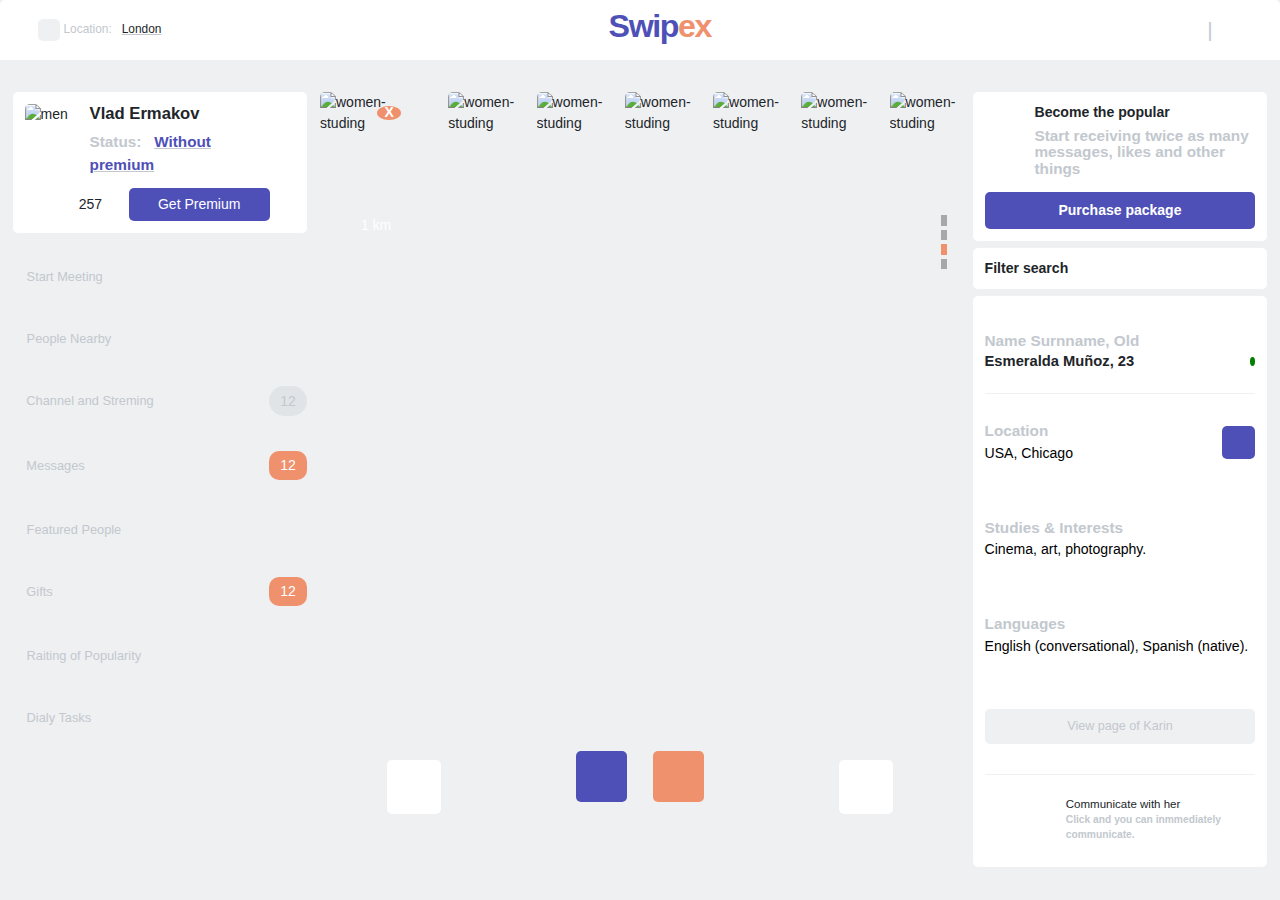
==== index.html @ b5af7110 "Main page styled, responsive fonts were added, cursor pointer to links stablished, links between pag" ====
<!DOCTYPE html>
<html lang="en">
<head>
    <meta charset="UTF-8">
    <meta name="viewport" content="width=device-width, initial-scale=1.0">
    <meta http-equiv="X-UA-Compatible" content="ie=edge">
    <meta name="viewport" content="width=device-width, initial-scale=1.0">
    <link rel="stylesheet" href="https://stackpath.bootstrapcdn.com/bootstrap/4.3.1/css/bootstrap.min.css" integrity="sha384-ggOyR0iXCbMQv3Xipma34MD+dH/1fQ784/j6cY/iJTQUOhcWr7x9JvoRxT2MZw1T" crossorigin="anonymous">
    <link href="https://fonts.googleapis.com/css?family=Fredoka+One&display=swap" rel="stylesheet">
    <link href="https://fonts.googleapis.com/css?family=Lato&display=swap" rel="stylesheet">  
    <script src="https://kit.fontawesome.com/f1eb37ec03.js" crossorigin="anonymous"></script>
    <link rel="stylesheet" href="css/style.css">
    <title>Detail Page</title>
</head>
<body>
    <header>
        <!--Navigation Bar Structure-->
        <nav id="navigation-bar">
            <span class="nav-icons" id="location-icon">   
                    <i class="fas fa-map-marker-alt"></i>
                    &nbsp;<span id="location">Location: </span>&nbsp;&nbsp;&nbsp;
                <span id="location-city">London
                    <i class="fas fa-angle-double-down"></i>
                </span>
            </span>
            <span class="nav-icons">
                <h1 id="title">
                    <span class="first-style">Swip<span class="second-style">ex</span></span>
                </h1>
            </span>
            <ul class="nav-icons">
                <li>
                    <i class="far fa-list-alt user-icons"></i>
                </li>
                <li>
                    <i class="far fa-bell user-icons"></i>
                </li>
                <li>
                    |
                </li>
                <li>
                    <i class="fas fa-user-circle user-icons"></i>
                </li>
            </ul>
        </nav>
    </header>
    <!--Page's Main Section Structure-->
    <main>
        <div class="body-page">
            <!--User Account Information-->
            <div class="user-information">
                <div class="user-profile">
                    <div class="profile-info">
                        <div class="user-info-wrapper">
                                <img class="user-photo" src="https://img.represent.com/uploads/76359eba602ef0a16f1b58917b0844d5.jpg?auto=format&w=750" alt="men">
                            <div class="account-info">
                                <div class="inline-span-icon">
                                    <h2>
                                        Vlad Ermakov
                                    </h2>
                                    <span class="span-info">Status:&nbsp;&nbsp;&nbsp;<span class="inner-span-info">Without premium</span>
                                    </span>
                                </div>
                                <i class="fas fa-cog custom-setting"></i>
                            </div>
                        </div>
                        <div id="get-premium">
                            <i class="fas fa-heart"></i>
                            257                            
                            <span class="premium-button">
                                <a href="#" class="anchor-get-premium">
                                    <i class="far fa-check-circle"></i>
                                    Get Premium
                                </a>
                                </span>
                            </div>
                    </div>
                </div>
                <ul id="menu-account">
                    <li>
                        <a href="#" class="anchor-menu-links">
                            <div class="menu-links">
                                <i class="fas fa-users user-icons"></i>
                                <span class="list-account">Start Meeting</span>
                            </div>
                        </a>
                    </li>
                    <li>
                        <a href="#" class="anchor-menu-links">
                            <div class="menu-links">
                                <i class="fab fa-centos user-icons"></i>
                                <span class="list-account">People Nearby</span>
                            </div>
                        </a>
                    </li>
                    <li>
                        <a href="#" class="anchor-menu-links">
                            <div class="menu-links">
                                <i class="fas fa-video user-icons"></i>
                                <span class="list-account">Channel and Streming</span>
                            </div>
                            <div class="notifications">12</div>
                        </a>
                    </li>
                    <li>
                        <a href="chat-page.html" class="anchor-menu-links">
                            <div class="menu-links">
                                <i class="far fa-comments user-icons"></i>
                                <span class="list-account">Messages</span>
                            </div>
                            <div class="new-notifications">12</div>
                        </a>
                    </li>
                    <li>
                        <a href="#" class="anchor-menu-links">
                            <div class="menu-links">
                                <i class="far fa-star user-icons"></i>
                                <span class="list-account">Featured People</span>
                            </div>
                        </a>
                    </li>
                    <li>
                        <a href="#" class="anchor-menu-links">
                            <div class="menu-links">
                                <i class="fas fa-gift user-icons"></i>
                                <span class="list-account">Gifts</span>
                            </div>
                            <div class="new-notifications">12</div>
                        </a>
                    </li>
                    <li>
                        <a href="#" class="anchor-menu-links">
                            <div class="menu-links">
                                <i class="fas fa-chart-line user-icons"></i>
                                <span class="list-account">Raiting of Popularity</span>
                            </div>
                        </a>
                    </li>
                    <li>
                        <a href="#" class="anchor-menu-links">
                            <div class="menu-links">
                                <i class="far fa-list-alt user-icons"></i>
                                <span class="list-account">Dialy Tasks</span>
                            </div>
                        </a>
                    </li>
                </ul>
            </div>

            <!--Detail Page of Contact-->
            
            <div class="foto-section pl-0 d-flex flex-column">
                <div class="mini-photos d-flex flex-row justify-content-center align-items-start">
                    <div id="galerie" class="d-flex flex-row justify-content-between align-items-center">
                        <div class="current-profile-photo d-flex">
                            <img class="profile-photo img-fluid" src="https://img.culturacolectiva.com/content/2017/12/21/1513881084568/buena-ortografia-medium.jpg" alt="women-studing">
                            <div class="circle">X</div>
                        </div>
                        <div class="elipsis-i d-flex justify-content-center align-items-center">
                                <i class="fas fa-ellipsis-v elipsis-i"></i>
                        </div>
                    
                        <img class="photos img-fluid" src="https://img.culturacolectiva.com/content/2017/12/21/1513881084568/buena-ortografia-medium.jpg" alt="women-studing">
                        
                        <img class="photos img-fluid" src="https://img.culturacolectiva.com/content/2017/12/21/1513881084568/buena-ortografia-medium.jpg" alt="women-studing">
                        
                        <img class="photos img-fluid" src="https://img.culturacolectiva.com/content/2017/12/21/1513881084568/buena-ortografia-medium.jpg" alt="women-studing">
                        
                        <img class="photos img-fluid" src="https://img.culturacolectiva.com/content/2017/12/21/1513881084568/buena-ortografia-medium.jpg" alt="women-studing">
                        
                        <img class="photos img-fluid" src="https://img.culturacolectiva.com/content/2017/12/21/1513881084568/buena-ortografia-medium.jpg" alt="women-studing">
                        
                        <img class="photos img-fluid mr-0" src="https://img.culturacolectiva.com/content/2017/12/21/1513881084568/buena-ortografia-medium.jpg" alt="women-studing">

                    </div>
                </div>
                <div class="contact-photo">
                    <div class="distance d-flex align-items-center justify-content-center">
                        <i class="fas fa-location-arrow"></i>
                        <span class="distance-span">&nbsp; &nbsp; 1 km</span>
                    </div>
                    <div class="link-photo d-flex flex-column justify-content-between">
                        <div class="square"></div>
                        <div class="square"></div>
                        <div class="square orange"></div>
                        <div class="square"></div>
                    </div>
                    <div class="contact-buttons d-flex justify-content-around align-items-center">
                        <button id="previous-button" type="submit">
                            <i class="fas fa-chevron-left" id="prev"></i>
                        </button>
                        <div class="social-buttons d-flex justify-content-between">
                            <button id="like-button" type="submit">
                                <i class="fas fa-heart" id="heart"></i>
                            </button>
                            <button id="dislike-button" type="submit">
                                <i class="fas fa-times" id="no-heart"></i>
                            </button>
                        </div>
                        <button id="next-button" type="submit">
                            <i class="fas fa-chevron-right" id="next"></i>
                        </button>                        
                    </div>
                </div>
            </div>
            <!--Contact Information-->
            <div class="acquittances-info mb-0 p-0 d-flex flex-column">
                <div class="upgrade-account up-acc-media-query">
                    <div class="become-popular">
                        <i class="fas fa-crown"></i>
                        <div class="header-become">
                            <h2>Become the popular</h2>
                            <p class="become-header text-align-left">Start receiving twice as many messages, likes and other things</p>
                        </div>
                    </div>
                    <a class="purchase-anchor" href="#">Purchase package</a>
                </div>

            

                <div class="new-container">

                <div class="upgrade-account filter">
                    <h2 class="m-0">Filter search</h2>
                    <i class="fas fa-stream"></i>
                </div>
                <div class="upgrade-account personal-information-contact">
                    <div class="contact-info name-contact">
                        <span class="become-span"> Name Surnname, Old</span>
                           <div class="contact-ns"> 
                                <h3 class="m-0">Esmeralda Muñoz, 23</h3>
                                <div class="green-circle"></div>
                            </div>
                    </div>
                    <div class="contact-info personal-info-contact">
                        <div class="margins w-100 d-flex justify-content-between align-items-center">
                            <div>
                                <span class="become-span"> Location</span>
                                <h4 class="m-0 become-header-2">USA, Chicago</h4>
                            </div>
                            <div id="background-purple" class="d-flex justify-content-center align-items-center">
                                <i class="fas fa-map-marked-alt"></i>
                            </div>
                        </div>
                        <div class="margins studies-interest">
                            <span class="become-span">Studies & Interests</span>
                            <h4 class="m-0 become-header-2">Cinema, art, photography.</h4>
                        </div>
                        <div class="margins languages">
                            <span class="become-span">Languages</span>
                            <h4 class="m-0 become-header-2">English (conversational), Spanish (native).</h4>
                        </div>
                        <button type="submit" class="view-page d-flex align-self-center justify-self-center justify-content-center">View page of Karin</button>
                    </div>
                    <div class="contact-info contact-user">
                        <a class="anchor-communicate" href="chat-detail-page.html"><i class="fas fa-comments communicate"></i></a>
                        <div class="text-comm">
                            <h4 class="m-0">Communicate with her</h4>
                            <span class="become-span span-communicate">Click and you can inmmediately communicate.</span>
                        </div>
                    </div>
                </div>
            </div>
            </div>
        </div>
    </main>
</body>
</html>
---- css/style.css ----
* {
  box-sizing: border-box;
  margin: 0;
  padding: 0;
}

html,
body {
  background-color: #eff0f2;
  font-family: 'Helvetica Neue', sans-serif;
  font-size: 14px;
  width: 100vw;
  height: 100vh;
}

/* Navigation Bar Style */

.fas,
.far {
  height: 0.9rem;
  font-size: 0.8rem;
  width: 0.9rem;
  fill: black;
}

#navigation-bar {
  display: flex;
  justify-content: space-between;
  align-items: center;
  border-radius: 5px 5px 1px 1px;
  height: 60px;
  width: 100%;
  background-color: #fff;
}

.span-icons {
  height: 0.9rem;
}

#location-icon {
  display: flex;
  align-items: center;
  font-size: 0.85rem;
  margin-left: 2.7rem;
}

.fa-map-marker-alt {
  display: flex;
  justify-content: center;
  align-items: center;
  background-color: #eff0f2;
  border-radius: 5px;
  color: #c2c8ce;
  font-size: 0.8rem;
  height: 1.6rem;
  width: 1.6rem;
}

#location {
  color: #c2c8ce;
}

#location-city {
  text-decoration: underline;
  text-decoration-color: #c2c8ce;
}

h1#title {
  font-size: 2.3rem;
  letter-spacing: -0.1rem;
}

.first-style {
  font-weight: 900;
  color: #4e50b8;
  display: inline-block;
}

.second-style {
  color: #f0916e;
  display: inline-block;
}

.nav-icons {
  display: flex;
  align-items: center;
}

ul.nav-icons {
  list-style: none;
  margin-right: 2.7rem;
  margin-bottom: 0;
}

ul.nav-icons > li {
  display: inline;
  margin: 0 0.7rem;
  font-size: 1.5rem;
  color: #c2c8ce;
}

.user-icons {
  color: #c2c8ce;
  height: 1.3rem;
  font-size: 1.3rem;
  width: 1.3rem;
}

/* Page's Main Section Style */

main {
  height: calc(100% - 60px);
  width: 100%;
}

.body-page {
  display: flex;
  flex-wrap: wrap;
  height: 100%;
  width: 100%;
  margin: 0;
}

.user-information {
  margin-top: 2.5%;
}

.user-profile {
  background-color: #fff;
  border-radius: 5px;
}

.profile-info {
  display: flex;
  justify-content: center;
  align-items: center;
  flex-direction: column;
  height: 15%;
}

.foto-section {
  border-radius: 5px;
  margin-top: 2.5%;
}

.user-photo {
  max-width: 100%;
  width: 20%;
  height: auto;
  border-radius: 5px;
  margin-right: 5%;
}

.user-info-wrapper {
  display: flex;
  flex-direction: row;
  padding: 4%;
  justify-content: flex-start;
  width: 100%;
  height: 75%;
  min-width: 174px;
}

.account-info {
  display: flex;
  flex-direction: row;
  justify-content: flex-start;
  align-items: center;
  height: 60%;
  width: 80%;
}

.inline-span-icon > h2 {
  font-size: 1.3vw;
  font-weight: 600;
}

.custom-setting {
  color: #c2c8ce;
  font-size: 1.2vw;
  display: flex;
  justify-self: center;
}

.inline-span-icon {
  display: flex;
  flex-direction: column;
  justify-content: flex-start;
  align-items: flex-start;
  width: 85%;
}

.span-info {
  font-size: 1.7vh;
  font-weight: 700;
  color: #c2c8ce;
}

.inner-span-info {
  color: #4e50b8;
  text-decoration: underline;
  text-decoration-color: #c2c8ce;
}

#info-line {
  border-bottom: 1px #eff0f2 solid;
  border-width: 100%;
  margin: 0;
}

#get-premium {
  display: flex;
  justify-content: center;
  align-items: center;
  margin: 0 4% 4%;
  width: 100%;
}

#get-premium > i.fa-heart {
  color: #f0916e;
  font-size: 1.2rem;
  width: 1.2rem;
  height: 1.2rem;
  margin: 2%;
}

.premium-button {
  background-color: #4e50b8;
  border-radius: 5px;
  color: #fff;
  padding: 2% 10%;
  margin-left: 9%;
}

a.anchor-get-premium {
  text-decoration: none;
  color: white;
}

a.anchor-get-premium:hover {
  text-decoration: none;
  cursor: pointer;
}

.acquittances-info {
  margin: 2.5% 0;
}

a.anchor-menu-list:active {
  text-decoration: none;
  cursor: grabbing;
}

a.anchor-menu-links:hover {
  text-decoration: none;
  cursor: pointer;
}

ul#menu-account {
  display: flex;
  flex-direction: column;
  justify-content: space-between;
  list-style: none;
  margin-top: 10%;
  height: 60%;
  padding-left: 2.5%;
}

ul#menu-account > li,
ul#menu-account > li > a.anchor-menu-links {
  display: flex;
  justify-content: space-between;
  width: 100%;
}

.menu-links {
  width: 90%;
}

.list-account {
  color: #c2c8ce;
  font-size: 1vw;
  font-weight: 500;
  margin-left: 2.5%;
}

.notifications {
  display: flex;
  justify-content: center;
  align-items: center;
  border-radius: 15px;
  color: #c2c8ce;
  background-color: #e1e4e7;
  padding: 1.5% 4%;
}

.new-notifications {
  display: flex;
  justify-content: center;
  align-items: center;
  border-radius: 10px;
  color: #fff;
  background-color: #f0916e;
  padding: 1.5% 4%;
}

/* Detail Page of Contact Style */

.current-profile-photo {
  position: relative;
  width: 11%;
}

.profile-photo {
  border-radius: 5px;
}

.circle {
  position: absolute;
  display: flex;
  justify-content: center;
  align-items: center;
  border-radius: 100%;
  background-color: #f0916e;
  color: white;
  font-size: 1rem;
  font-weight: 900;
  width: 33.333%;
  height: 33.333%;
  top: 33.333%;
  right: -15%;
}

div#galerie > .photos {
  border-radius: 5px;
  width: 11%;
}

.elipsis-i {
  color: #c2c8ce;
  font-size: 1.5rem;
  height: auto;
  margin-left: 1.5%;
}

.contact-photo {
  width: 100%;
  margin-top: 5%;
  border-radius: 5px;
  background-image: url('https://img.culturacolectiva.com/content/2017/12/21/1513881084568/buena-ortografia-medium.jpg');
  background-position: center center;
  background-size: cover;
  position: relative;
}

.distance {
  position: absolute;
  top: 2%;
  left: 2%;
  color: white;
}

.fa-location-arrow {
  font-size: 1.2rem;
}

.distance-span {
  font-size: 1rem;
}

.link-photo {
  position: absolute;
  width: 0.5vw;
  height: 6vh;
  top: 2%;
  right: 2%;
}

.square {
  width: 100%;
  height: 19%;
  background-color: #a8a8a8;
}

.orange {
  background-color: #f0916e;
}

.contact-buttons {
  position: absolute;
  bottom: 7%;
  width: 100%;
  height: 7vh;
}

.social-buttons {
  width: 10vw;
  height: 8vh;
}

#previous-button,
#next-button {
  display: flex;
  justify-content: center;
  align-items: center;
  border-radius: 5px;
  width: 6vh;
  height: 6vh;
  outline: none;
  border: none;
  font-size: 1.2rem;
  background-color: #fff;
}

#prev,
#next {
  font-size: 1.4rem;
  color: #787878;
  width: 1.4rem;
  height: 1.4rem;
}

#like-button,
#dislike-button {
  display: flex;
  justify-content: center;
  align-items: center;
  border-radius: 5px;
  width: 4vw;
  height: 4vw;
  outline: none;
  border: none;
}

#like-button {
  background-color: #4e50b8;
}

#dislike-button {
  background-color: #f0916e;
}

#heart,
#no-heart {
  color: #fff;
  font-size: 1.4rem;
  width: 1.4rem;
  height: 1.4rem;
}

/* Contact Information Style */

.upgrade-account {
  border-radius: 5px;
  background-color: #fff;
  padding: 4%;
  width: 100%;
  margin-bottom: 2.5%;
}

.up-acc-media-query {
  display: flex;
  justify-content: space-around;
  align-items: center;
  flex-direction: column;
  height: fit-content;
  padding: 4%;
}

.become-popular {
  display: flex;
  align-self: center;
  width: 100%;
}

.become-popular > i,
.fa-crown {
  display: flex;
  align-items: center;
  justify-content: center;
  color: #f0916e;
  font-size: 4rem;
  width: 30%;
  height: 100%;
  margin-right: 4%;
}

.header-become > h2 {
  display: flex;
  flex-direction: column;
  font-size: 1.1vw;
  font-weight: 600;
}

.become-span {
  color: #c2c8ce;
  font-size: 1.7vh;
  font-weight: 700;
  margin-bottom: 0;
}

p.become-header {
  color: #c2c8ce;
  font-weight: 700;
  font-size: 1.7vh;
  line-height: 1.2rem;
}

.become-header-2 {
  color: #000;
  font-weight: 500;
  font-size: 1.1vw;
  line-height: 1.5rem;
}

.purchase-anchor {
  background-color: #4e50b8;
  border-radius: 5px;
  font-weight: 600;
  padding: 3% 4%;
  width: 100%;
  text-align: center;
  color: #fff;
}

a.purchase-anchor:hover {
  text-decoration: none;
  color: white;
  cursor: pointer;
}

.new-container {
  display: flex;
  flex-direction: column;
}

.filter {
  display: flex;
  align-items: center;
  justify-content: space-between;
}

.filter > h2 {
  font-size: 1.1vw;
  font-weight: 700;
}

.fa-stream {
  font-size: 1.6rem;
  margin-right: 2%;
  width: 1.6rem;
  height: auto;
}

.personal-information-contact {
  height: 91.5%;
  margin-bottom: 0;
  display: flex;
  flex-direction: column;
  align-items: flex-start;
  justify-content: space-between;
}

.contact-info {
  width: 100%;
}

.contact-info > span {
  display: block;
  margin-bottom: 0;
}

.contact-ns {
  display: flex;
  justify-content: space-between;
  align-items: center;
  width: 100%;
}

.contact-ns > h3 {
  font-weight: 700;
  font-size: 1.15vw;
  display: inline;
}

.green-circle {
  border-radius: 100%;
  background-color: green;
  height: 1vh;
  width: 2%;
}

.personal-info-contact {
  display: flex;
  flex-direction: column;
  align-items: center;
  justify-content: space-around;
  height: 75%;
}

#background-purple {
  background-color: #4e50b8;
  border-radius: 5px;
  height: 2.4rem;
  width: 2.4rem;
}

.fa-map-marked-alt {
  font-size: 1.3rem;
  color: white;
  width: 1.3rem;
  height: 1.3rem;
}

.studies-interest,
.languages {
  width: 100%;
}

.view-page {
  background-color: #eff0f2;
  border-radius: 5px;
  color: #c2c8ce;
  font-size: 0.9rem;
  border: none;
  outline: none;
  margin-bottom: 2%;
  padding: 3% 4%;
  width: 100%;
  text-align: center;
}

.margins {
  margin-bottom: 1.5%;
}

.contact-user {
  display: flex;
  justify-content: space-around;
  align-items: center;
  border-top: 1px #eff0f2 solid;
  height: 16%;
  padding-top: 4%;
}

a.anchor-communicate,
.communicate {
  display: flex;
  justify-content: center;
  align-items: center;
  color: #4e50b8;
  font-size: 2.5vw;
  width: 30%;
  height: 100%;
}

a.anchor-communicate:active {
  text-decoration: none;
  cursor: grabbing;
}

a.anchor-communicate:hover {
  text-decoration: none;
  cursor: pointer;
}

.text-comm {
  display: flex;
  flex-direction: column;
  width: 70%;
}

.text-comm > h4 {
  font-size: 0.9vw;
}

.span-communicate {
  font-size: 0.8vw;
}

@media screen and (max-width: 1024px) {
  main,
  .body-page {
    height: 100%;
  }

  #navigation-bar {
    display: none !important;
  }

  .user-information {
    display: none;
  }

  .mini-photos,
  .up-acc-media-query,
  .filter {
    display: none !important;
  }

  .foto-section {
    margin: 0;
    padding: 0;
    width: 100%;
    height: 50vh;
  }

  .contact-photo {
    margin-top: 0;
    height: 100%;
  }

  .link-photo {
    width: 1.5vw;
  }

  .acquittances-info {
    height: 50vh;
    width: 100%;
  }

  .contact-buttons {
    bottom: -10%;
    height: 10vh;
  }

  .social-buttons {
    width: 17vh;
    height: 7vh;
  }

  #like-button,
  #dislike-button {
    width: 7vh;
    height: 7vh;
  }

  #heart,
  #no-heart {
    font-size: 4vh;
    width: 4vh;
    height: 4vh;
  }

  #prev,
  #next {
    font-size: 3.8vh;
    width: 3.8vh;
    height: 3.8vh;
  }

  .new-container {
    height: 100%;
  }

  .personal-information-contact {
    padding-top: 5%;
    height: 100%;
  }

  .contact-ns > h3 {
    font-size: 2vh;
  }

  .become-header-2 {
    font-size: 1.8vh;
  }

  .contact-user {
    padding-top: 0;
  }

  .communicate {
    display: flex;
    justify-content: center;
    align-items: center;
    width: 100%;
    font-size: 3vh;
  }

  .text-comm > h4 {
    font-size: 1.6vh;
  }

  .span-communicate {
    font-size: 1.5vh;
  }
}

@media screen and (min-width: 1024px) {
  .mini-photos {
    width: 100%;
    height: 10%;
  }

  .foto-section {
    width: 50%;
    height: calc(100% - 60px);
  }

  .contact-photo {
    height: 85%;
  }

  .new-container {
    width: 100%;
    height: 85%;
  }

  .name-contact {
    display: flex;
    flex-direction: column;
    justify-content: center;
    height: 17%;
    border-bottom: 1px #eff0f2 solid;
    margin-bottom: 1%;
  }

  .acquittances-info,
  .user-information {
    width: 23%;
    height: calc(100% - 60px);
    margin-right: 1%;
    margin-left: 1%;
  }
}
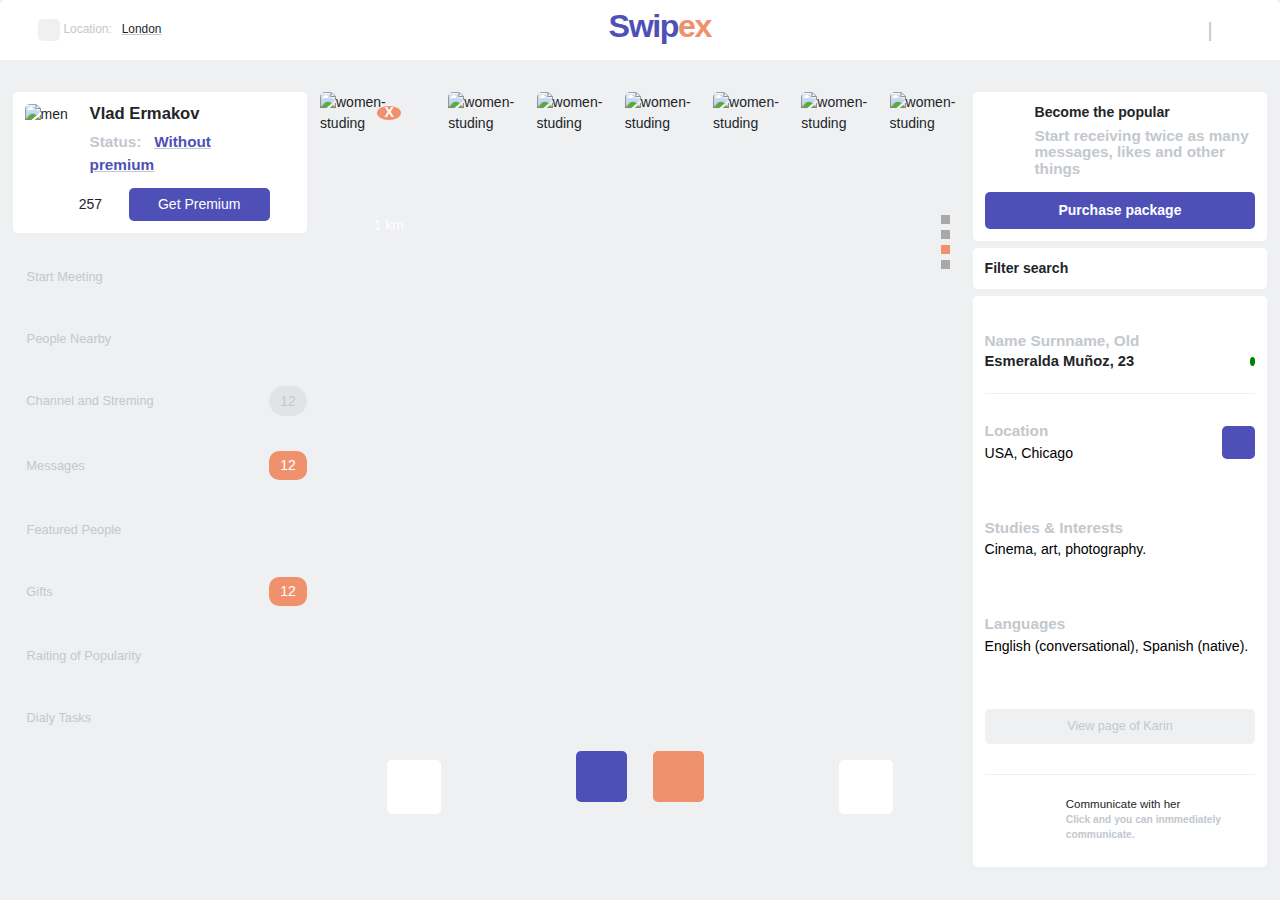
==== commit 390e7995: "Icons colors are changed from black to grey, resizing of width,  height, color and hovering of sever" ====
--- a/index.html
+++ b/index.html
@@ -176,6 +176,7 @@
                 </div>
                 <div class="contact-photo">
                     <div class="distance d-flex align-items-center justify-content-center">
+                        <i class="fas fa-arrow-left"></i>
                         <i class="fas fa-location-arrow"></i>
                         <span class="distance-span">&nbsp; &nbsp; 1 km</span>
                     </div>
--- a/css/style.css
+++ b/css/style.css
@@ -377,8 +377,8 @@
 }
 
 .square {
-  width: 100%;
-  height: 19%;
+  width: 1vh;
+  height: 1vh;
   background-color: #a8a8a8;
 }
 
@@ -710,8 +710,23 @@
     height: 100%;
   }
 
+  .fa-location-arrow,
+  .distance-span {
+    display: none;
+  }
+
+  .distance {
+    top: 5%;
+    left: 5%;
+  }
+
+  .fa-arrow-left {
+    font-size: 1.8vh;
+  }
+
   .link-photo {
-    width: 1.5vw;
+    top: 4%;
+    right: 4%;
   }
 
   .acquittances-info {
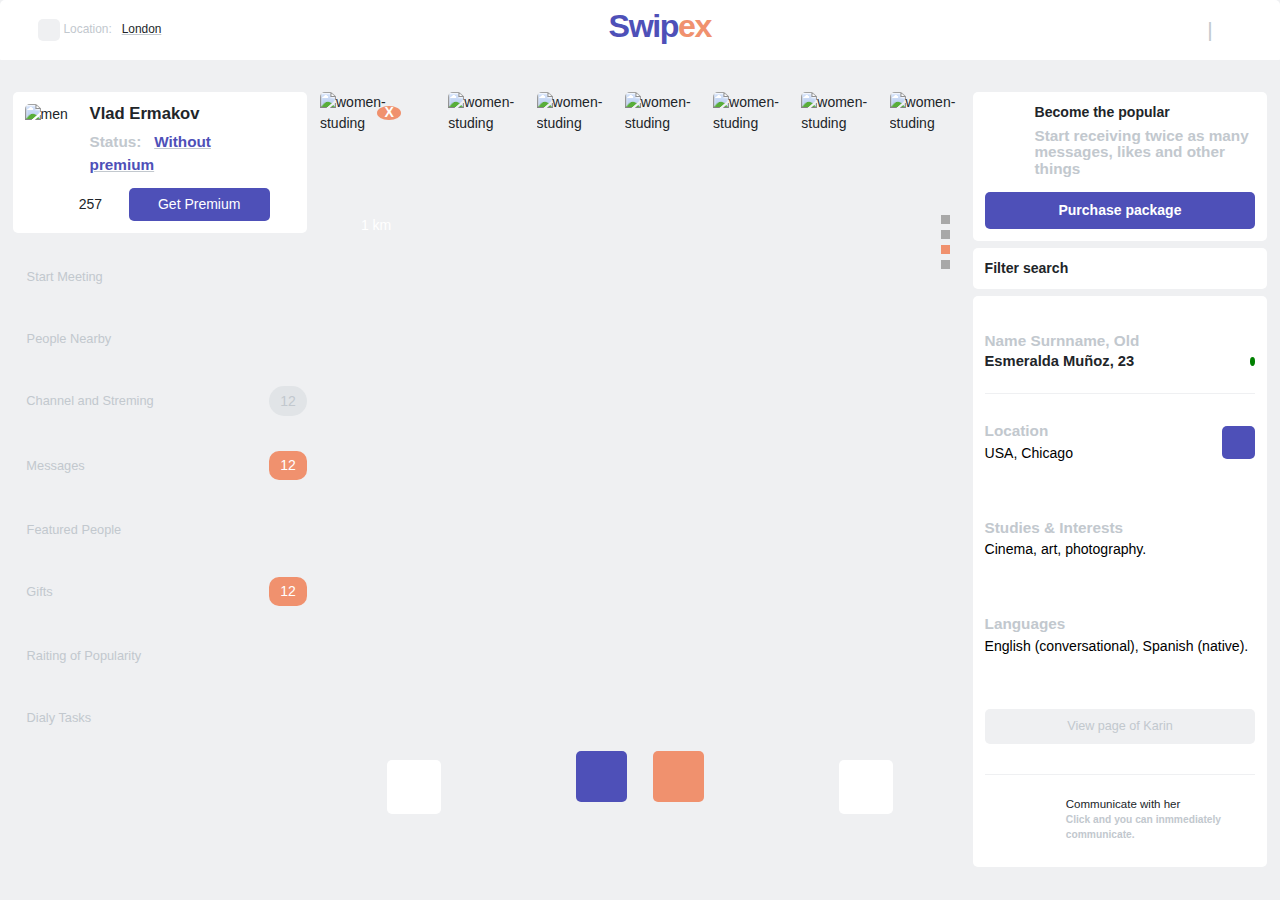
==== commit de469fc3: "HTML code working properly and clean by using HTML validator, Bootstrap flexbox classes erased and p" ====
--- a/index.html
+++ b/index.html
@@ -23,11 +23,13 @@
                     <i class="fas fa-angle-double-down"></i>
                 </span>
             </span>
-            <span class="nav-icons">
-                <h1 id="title">
-                    <span class="first-style">Swip<span class="second-style">ex</span></span>
-                </h1>
-            </span>
+            <div class="nav-icons">
+                <a class="nav-icons" href="index.html">
+                    <h1 id="title">
+                        <span class="first-style">Swip<span class="second-style">ex</span></span>
+                    </h1>
+                </a>
+            </div>
             <ul class="nav-icons">
                 <li>
                     <i class="far fa-list-alt user-icons"></i>
@@ -149,14 +151,14 @@
 
             <!--Detail Page of Contact-->
             
-            <div class="foto-section pl-0 d-flex flex-column">
-                <div class="mini-photos d-flex flex-row justify-content-center align-items-start">
-                    <div id="galerie" class="d-flex flex-row justify-content-between align-items-center">
-                        <div class="current-profile-photo d-flex">
+            <div class="foto-section pl-0">
+                <div class="mini-photos">
+                    <div id="galerie">
+                        <div class="current-profile-photo">
                             <img class="profile-photo img-fluid" src="https://img.culturacolectiva.com/content/2017/12/21/1513881084568/buena-ortografia-medium.jpg" alt="women-studing">
                             <div class="circle">X</div>
                         </div>
-                        <div class="elipsis-i d-flex justify-content-center align-items-center">
+                        <div class="elipsis-i">
                                 <i class="fas fa-ellipsis-v elipsis-i"></i>
                         </div>
                     
@@ -175,22 +177,22 @@
                     </div>
                 </div>
                 <div class="contact-photo">
-                    <div class="distance d-flex align-items-center justify-content-center">
+                    <div class="distance">
                         <i class="fas fa-arrow-left"></i>
                         <i class="fas fa-location-arrow"></i>
                         <span class="distance-span">&nbsp; &nbsp; 1 km</span>
                     </div>
-                    <div class="link-photo d-flex flex-column justify-content-between">
+                    <div class="link-photo">
                         <div class="square"></div>
                         <div class="square"></div>
                         <div class="square orange"></div>
                         <div class="square"></div>
                     </div>
-                    <div class="contact-buttons d-flex justify-content-around align-items-center">
+                    <div class="contact-buttons">
                         <button id="previous-button" type="submit">
                             <i class="fas fa-chevron-left" id="prev"></i>
                         </button>
-                        <div class="social-buttons d-flex justify-content-between">
+                        <div class="social-buttons">
                             <button id="like-button" type="submit">
                                 <i class="fas fa-heart" id="heart"></i>
                             </button>
@@ -205,7 +207,7 @@
                 </div>
             </div>
             <!--Contact Information-->
-            <div class="acquittances-info mb-0 p-0 d-flex flex-column">
+            <div class="acquittances-info mb-0 p-0">
                 <div class="upgrade-account up-acc-media-query">
                     <div class="become-popular">
                         <i class="fas fa-crown"></i>
@@ -234,12 +236,12 @@
                             </div>
                     </div>
                     <div class="contact-info personal-info-contact">
-                        <div class="margins w-100 d-flex justify-content-between align-items-center">
+                        <div class="margins w-100">
                             <div>
                                 <span class="become-span"> Location</span>
                                 <h4 class="m-0 become-header-2">USA, Chicago</h4>
                             </div>
-                            <div id="background-purple" class="d-flex justify-content-center align-items-center">
+                            <div id="background-purple">
                                 <i class="fas fa-map-marked-alt"></i>
                             </div>
                         </div>
@@ -251,7 +253,7 @@
                             <span class="become-span">Languages</span>
                             <h4 class="m-0 become-header-2">English (conversational), Spanish (native).</h4>
                         </div>
-                        <button type="submit" class="view-page d-flex align-self-center justify-self-center justify-content-center">View page of Karin</button>
+                        <button type="submit" class="view-page">View page of Karin</button>
                     </div>
                     <div class="contact-info contact-user">
                         <a class="anchor-communicate" href="chat-detail-page.html"><i class="fas fa-comments communicate"></i></a>
--- a/css/style.css
+++ b/css/style.css
@@ -86,6 +86,10 @@
   align-items: center;
 }
 
+#location-icon:hover {
+  cursor: pointer;
+}
+
 ul.nav-icons {
   list-style: none;
   margin-right: 2.7rem;
@@ -106,6 +110,10 @@
   width: 1.3rem;
 }
 
+.user-icons:hover {
+  cursor: pointer;
+}
+
 /* Page's Main Section Style */
 
 main {
@@ -139,8 +147,22 @@
 }
 
 .foto-section {
+  display: flex;
+  flex-direction: column;
   border-radius: 5px;
   margin-top: 2.5%;
+}
+
+.mini-photos {
+  display: flex;
+  justify-content: center;
+  align-items: flex-start;
+}
+
+#galerie {
+  display: flex;
+  justify-content: space-between;
+  align-items: center;
 }
 
 .user-photo {
@@ -200,12 +222,6 @@
   color: #4e50b8;
   text-decoration: underline;
   text-decoration-color: #c2c8ce;
-}
-
-#info-line {
-  border-bottom: 1px #eff0f2 solid;
-  border-width: 100%;
-  margin: 0;
 }
 
 #get-premium {
@@ -243,6 +259,8 @@
 }
 
 .acquittances-info {
+  display: flex;
+  flex-direction: column;
   margin: 2.5% 0;
 }
 
@@ -307,6 +325,7 @@
 /* Detail Page of Contact Style */
 
 .current-profile-photo {
+  display: flex;
   position: relative;
   width: 11%;
 }
@@ -337,6 +356,9 @@
 }
 
 .elipsis-i {
+  display: flex;
+  justify-content: center;
+  align-items: center;
   color: #c2c8ce;
   font-size: 1.5rem;
   height: auto;
@@ -354,6 +376,9 @@
 }
 
 .distance {
+  display: flex;
+  align-items: center;
+  justify-content: center;
   position: absolute;
   top: 2%;
   left: 2%;
@@ -369,6 +394,9 @@
 }
 
 .link-photo {
+  display: flex;
+  flex-direction: column;
+  justify-content: space-between;
   position: absolute;
   width: 0.5vw;
   height: 6vh;
@@ -387,6 +415,9 @@
 }
 
 .contact-buttons {
+  display: flex;
+  justify-content: space-around;
+  align-items: center;
   position: absolute;
   bottom: 7%;
   width: 100%;
@@ -394,6 +425,8 @@
 }
 
 .social-buttons {
+  display: flex;
+  justify-content: space-between;
   width: 10vw;
   height: 8vh;
 }
@@ -598,7 +631,16 @@
   height: 75%;
 }
 
+.w-100 {
+  display: flex;
+  justify-content: space-between;
+  align-items: center;
+}
+
 #background-purple {
+  display: flex;
+  justify-content: center;
+  align-items: center;
   background-color: #4e50b8;
   border-radius: 5px;
   height: 2.4rem;
@@ -618,6 +660,10 @@
 }
 
 .view-page {
+  display: flex;
+  align-items: center;
+  justify-self: center;
+  justify-content: center;
   background-color: #eff0f2;
   border-radius: 5px;
   color: #c2c8ce;
@@ -815,6 +861,10 @@
 
   .contact-photo {
     height: 85%;
+  }
+
+  .fa-arrow-left {
+    display: none;
   }
 
   .new-container {
